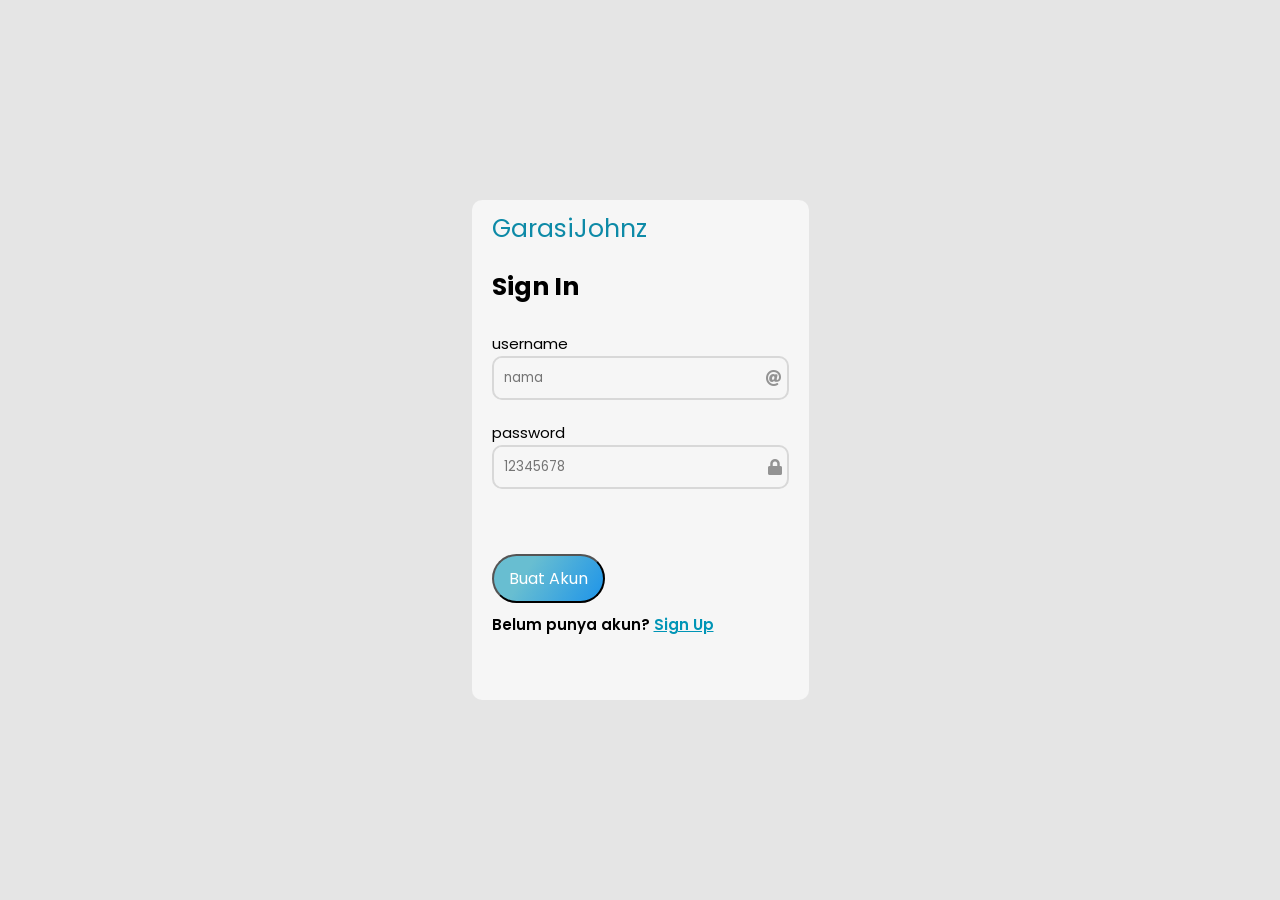
==== login/index.html @ f9b88fbc "Update index.html" ====
<!DOCTYPE html>
<html lang="en">

    <link rel="stylesheet" href="login.css">

<head> 
    <meta charset="UTF-8">
    <meta http-equiv="X-UA-Compatible" content="IE=edge">
    <meta name="viewport" content="width=device-width, initial-scale=1.0">

    <!-- link css  -->
    <link rel="stylesheet" href="./templatemo-style.css">

    <!-- icons  -->
    <link rel="stylesheet" href="https://use.fontawesome.com/releases/v5.15.4/css/all.css"
        integrity="sha384-DyZ88mC6Up2uqS4h/KRgHuoeGwBcD4Ng9SiP4dIRy0EXTlnuz47vAwmeGwVChigm" crossorigin="anonymous">

    <title>Login Garasi Johnz</title>
</head>

<body>
    <div class=" flex-r container">
        <div class="flex-r login-wrapper">
            <div class="login-text">
                <div class="logo">
                    <span>GarasiJohnz</span>
                </div>
                <h1>Sign In</h1>

                <form class="flex-c" id="loginForm">
                    <div class="input-box">
                        <span class="label">username</span>
                        <div class=" flex-r input">
                            <input type="text" id="username" placeholder="nama" required="required">
                            <i class="fas fa-at"></i>
                        </div>
                    </div>
                    
                    <div class="input-box">
                        <span class="label">password</span>
                        <div class="flex-r input">
                            <input type="password" id="password" placeholder="12345678" required="required">
                            <i class="fas fa-lock"></i>
                        </div>
                    </div>

                    <!-- <div class="check">
                        <input type="checkbox" name="" id="">
                        <span>Saya sudah membaca dan menyetujui</span>
                    </div> -->
                        <span>ㅤㅤㅤㅤㅤㅤㅤㅤㅤㅤㅤㅤㅤㅤㅤㅤㅤㅤㅤㅤㅤㅤㅤ</span>
                    <button class="btn" type="submit">Buat Akun</button>
                    <span class="extra-line">
                        <span>Belum punya akun?</span>
                        <a href="signin.html">Sign Up</a>
                    </span>
                    
                </form>

            </div>
        </div>
    </div>
      <script src="js/login.js"></script>
    <div id="alertBox" style="
        display:none;
        background:#ffb3b3;
        padding:10px;
        margin-bottom:10px;
        border-radius:5px;
        color:#900;
        text-align:center;
    "></div>
</body>
</html>
---- login/login.css ----
@import url('https://fonts.googleapis.com/css2?family=Poppins&display=swap');



*{
    margin: 0px;
    padding: 0px;
    box-sizing: border-box;
    font-family: 'Poppins', sans-serif;
}

.flex-r ,.flex-c {
    justify-content: center;
    align-items: center;
    display: flex;
}
.flex-c{
    flex-direction: column;
}
.flex-r{
    flex-direction: row;
}

.container{
    width: 100%;
    min-height: 100vh;
    padding: 20px 10px;
    background: #E5E5E5;  
}


.login-text{
    background-color: #F6F6F6;
    max-width: 400px;
    min-height: 500px;
    border-radius: 10px;
    padding: 10px 20px;
}

.logo{
    margin-bottom: 20px;
}
.logo span , .logo span i{
    font-size: 25px;
    color:#0d8aa7 ;
}

.login-text h1{
    font-size: 25px;
}
.login-text p{
    font-size: 15px;
    color: #000000B2;
}

form{
    align-items: flex-start !important;
    width: 100%;
    margin-top: 15px;
}

.input-box{
    margin: 10px 0px;
    width: 100%;
}

.label{
    font-size: 15px;
    color: black;
    margin-bottom: 3px;
}

.input{
    background-color: #F6F6F6;
    padding: 0px 5px;
    border: 2px solid rgba(216, 216, 216, 1);
    border-radius: 10px;
    overflow: hidden;
    justify-content: flex-start;
}

input{
    border: none;
    outline: none;
    padding: 10px 5px;
    background-color: #F6F6F6;
    flex: 1;
}
.input i{
    color:rgba(0, 0, 0, 0.4);
}

.check span{
    color:#000000B2;
    font-size: 15px;
    font-weight: bold;
    margin-left: 5px;
}

.btn{
    color: #ffffff;
    border-radius: 30px;
    padding: 10px 15px;
    background: linear-gradient(122.33deg, #68bed1 30.62%, #1E94E9 100%);
    margin-top: 30px;
    margin-bottom: 10px;
    font-size: 16px;
    transition: all 0.3s linear;
}

.btn:hover{
    transform: translateY(-2px);
}
.extra-line{
    font-size: 15px;
    font-weight: 600;
}
.extra-line a{
    color: #0095B6;
}
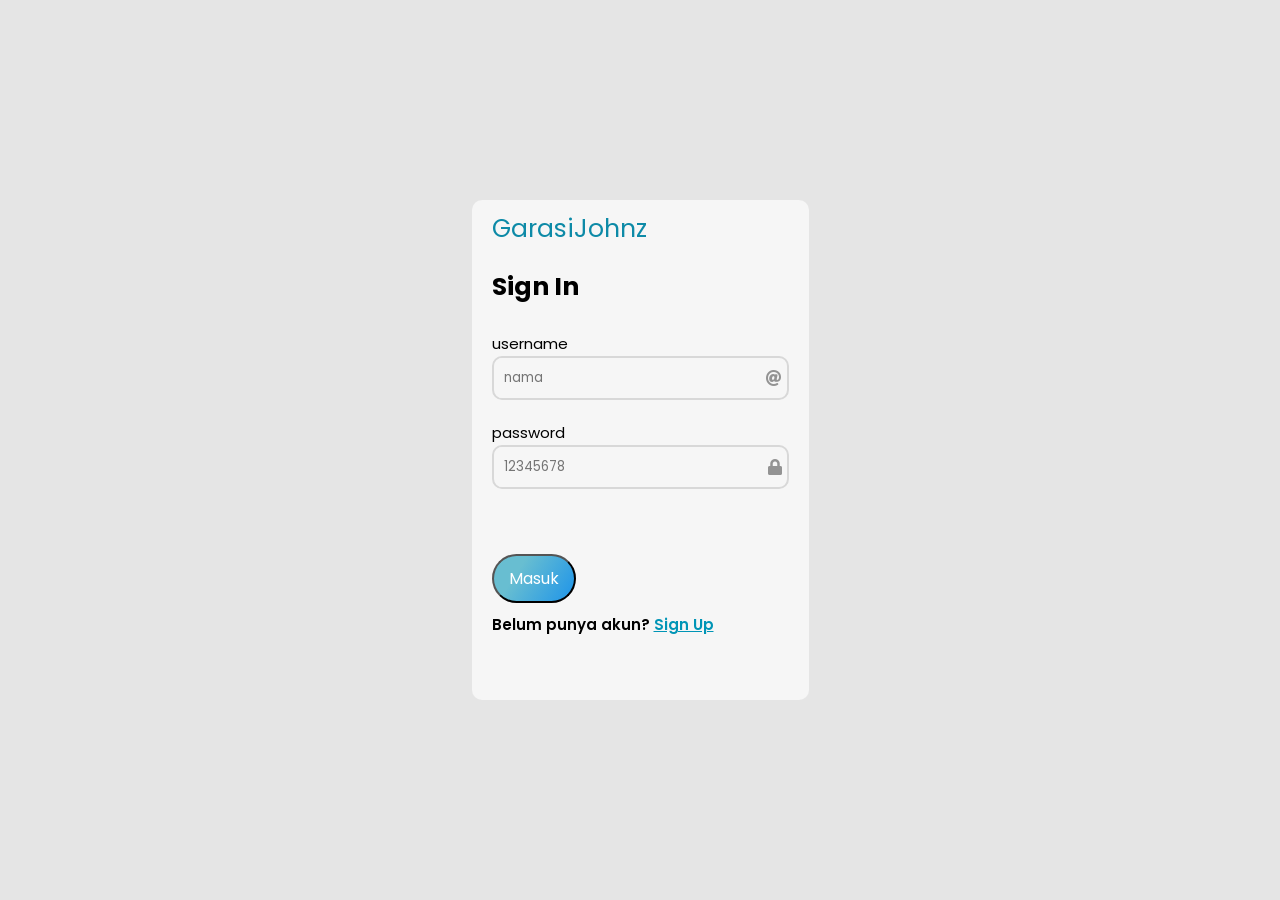
==== commit 3c882a84: "Update index.html" ====
--- a/login/index.html
+++ b/login/index.html
@@ -49,7 +49,7 @@
                         <span>Saya sudah membaca dan menyetujui</span>
                     </div> -->
                         <span>ㅤㅤㅤㅤㅤㅤㅤㅤㅤㅤㅤㅤㅤㅤㅤㅤㅤㅤㅤㅤㅤㅤㅤ</span>
-                    <button class="btn" type="submit">Buat Akun</button>
+                    <button class="btn" type="submit">Masuk</button>
                     <span class="extra-line">
                         <span>Belum punya akun?</span>
                         <a href="signin.html">Sign Up</a>
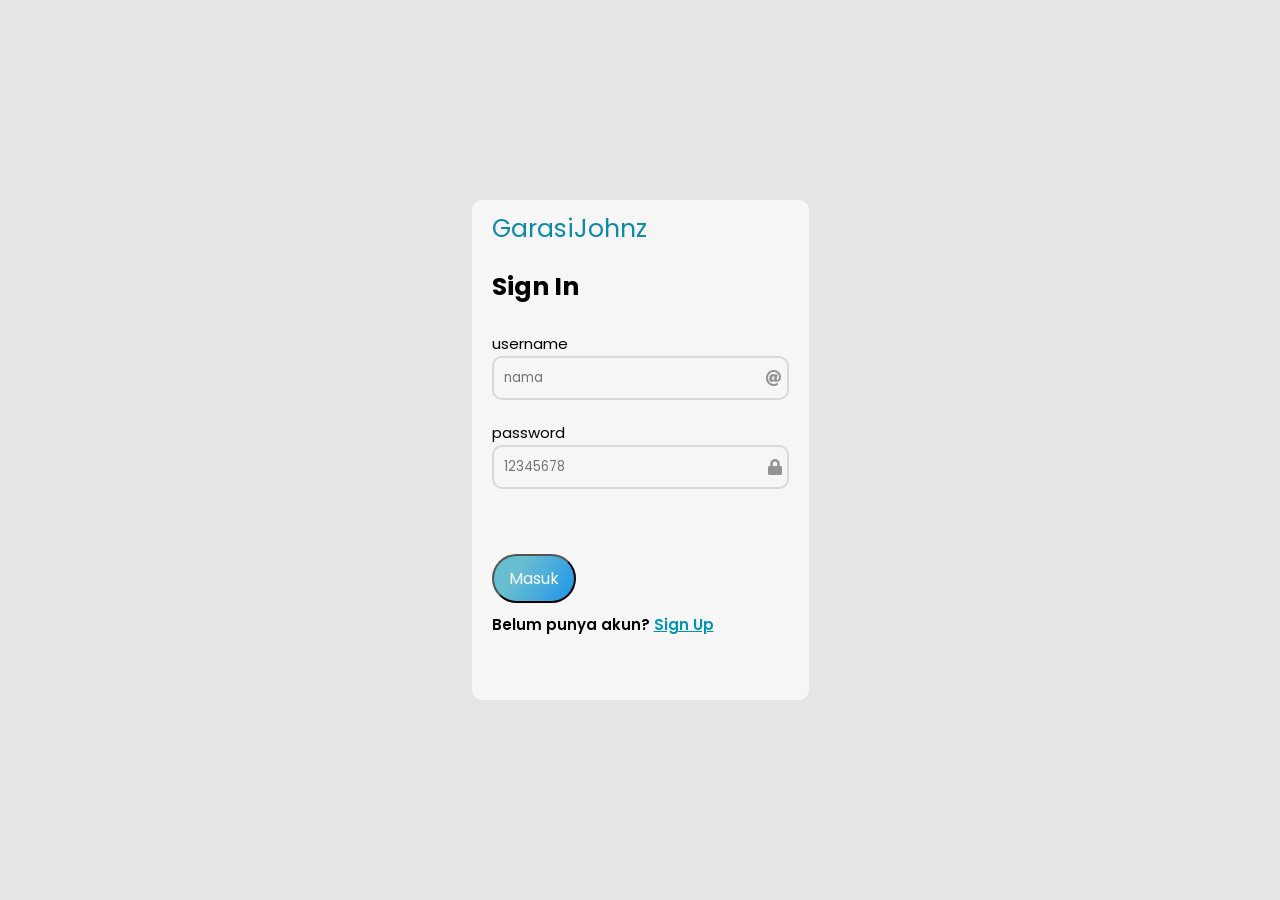
==== commit 3255c536: "Update index.html" ====
--- a/login/index.html
+++ b/login/index.html
@@ -15,7 +15,7 @@
     <link rel="stylesheet" href="https://use.fontawesome.com/releases/v5.15.4/css/all.css"
         integrity="sha384-DyZ88mC6Up2uqS4h/KRgHuoeGwBcD4Ng9SiP4dIRy0EXTlnuz47vAwmeGwVChigm" crossorigin="anonymous">
 
-    <title>Login Garasi Johnz</title>
+    <title>Sign In Garasi Johnz</title>
 </head>
 
 <body>
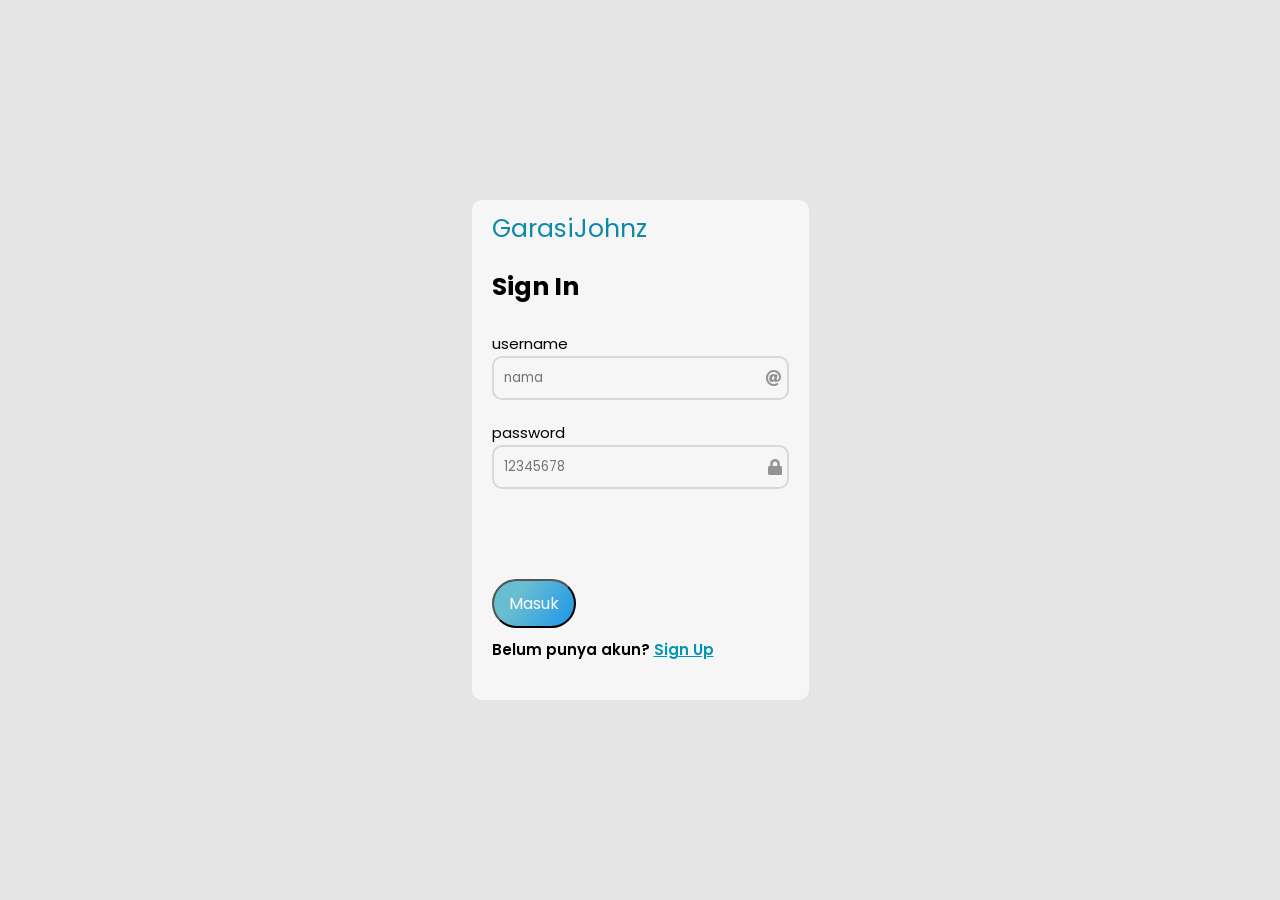
==== commit 5f52030f: "Update index.html" ====
--- a/login/index.html
+++ b/login/index.html
@@ -14,7 +14,7 @@
     <!-- icons  -->
     <link rel="stylesheet" href="https://use.fontawesome.com/releases/v5.15.4/css/all.css"
         integrity="sha384-DyZ88mC6Up2uqS4h/KRgHuoeGwBcD4Ng9SiP4dIRy0EXTlnuz47vAwmeGwVChigm" crossorigin="anonymous">
-
+    <link rel="icon" href="img/ikon.png">
     <title>Sign In Garasi Johnz</title>
 </head>
 
@@ -48,7 +48,10 @@
                         <input type="checkbox" name="" id="">
                         <span>Saya sudah membaca dan menyetujui</span>
                     </div> -->
-                        <span>ㅤㅤㅤㅤㅤㅤㅤㅤㅤㅤㅤㅤㅤㅤㅤㅤㅤㅤㅤㅤㅤㅤㅤ</span>
+                        <span>ㅤㅤㅤㅤㅤㅤㅤㅤㅤㅤㅤㅤㅤㅤㅤㅤㅤㅤㅤㅤㅤㅤ</span>
+                                        <span>
+                        ㅤㅤㅤㅤㅤㅤㅤㅤㅤㅤㅤㅤㅤㅤㅤㅤㅤㅤㅤㅤㅤㅤ
+                    </span>
                     <button class="btn" type="submit">Masuk</button>
                     <span class="extra-line">
                         <span>Belum punya akun?</span>
